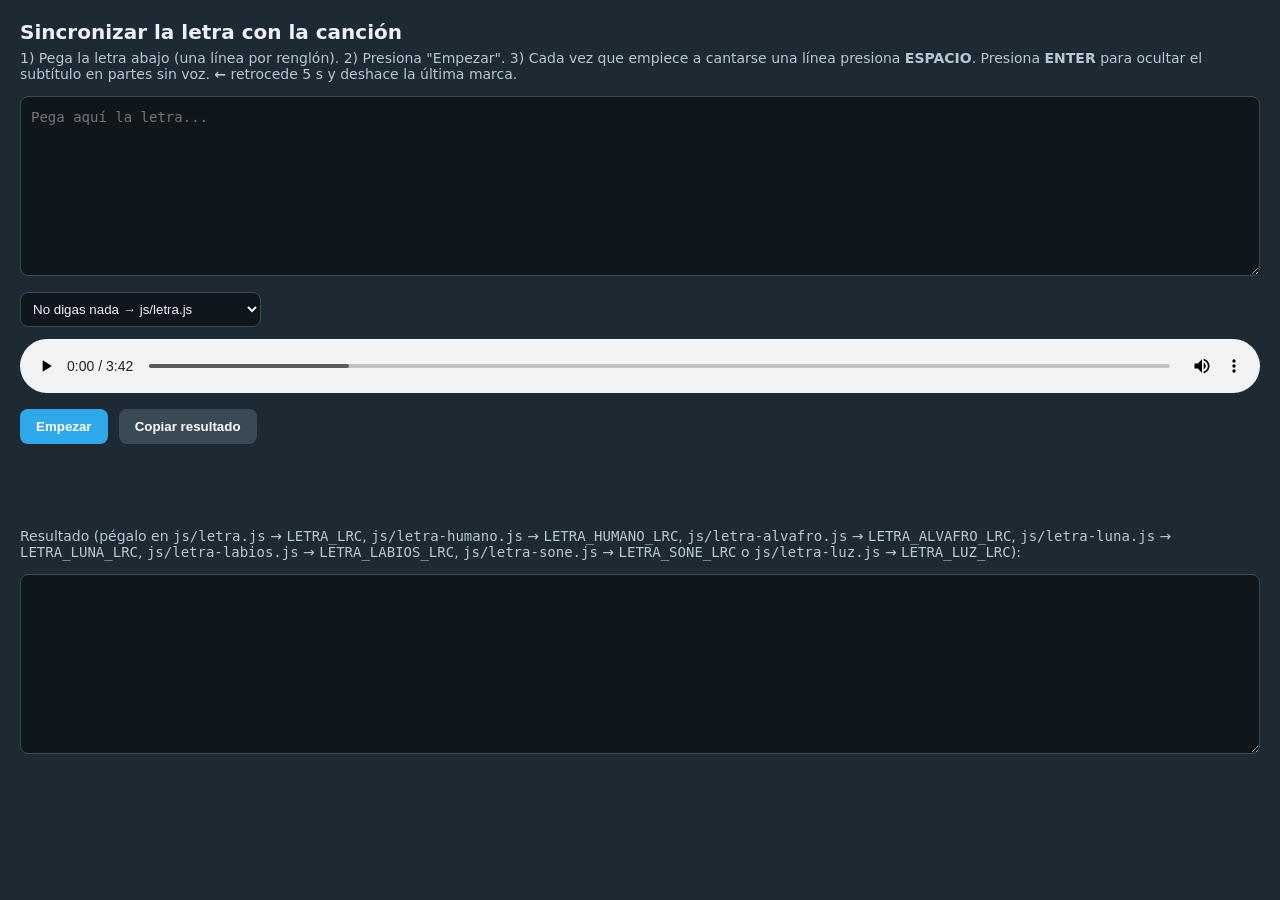
==== sincronizar.html @ a1412877 "Septima cancion" ====
<!DOCTYPE html>
<html lang="es">
<head>
<meta charset="UTF-8">
<meta name="viewport" content="width=device-width, initial-scale=1.0">
<title>Sincronizar letra</title>
<style>
  body { font-family: system-ui, sans-serif; background: #1d2a33; color: #eef; margin: 0; padding: 20px; }
  h1 { font-size: 20px; margin: 0 0 6px; }
  p { color: #b9c7d2; margin: 4px 0 14px; font-size: 14px; }
  textarea { width: 100%; box-sizing: border-box; height: 180px; background: #0f171d; color: #eef; border: 1px solid #3a4a55; border-radius: 8px; padding: 10px; font: 14px/1.5 monospace; }
  audio { width: 100%; margin: 12px 0; }
  select { background: #0f171d; color: #eef; border: 1px solid #3a4a55; border-radius: 8px; padding: 8px; margin-top: 12px; }
  button { background: #2fa9ea; color: #fff; border: 0; border-radius: 8px; padding: 10px 16px; font-weight: 700; cursor: pointer; margin-right: 6px; }
  button.sec { background: #3a4a55; }
  #actual { font-size: 26px; font-weight: 800; min-height: 40px; margin: 14px 0 4px; }
  #siguiente { color: #8fa3b1; min-height: 22px; }
</style>
</head>
<body>
  <h1>Sincronizar la letra con la canción</h1>
  <p>1) Pega la letra abajo (una línea por renglón). 2) Presiona "Empezar". 3) Cada vez que empiece a cantarse una línea presiona <b>ESPACIO</b>. Presiona <b>ENTER</b> para ocultar el subtítulo en partes sin voz. <b>←</b> retrocede 5 s y deshace la última marca.</p>
  <textarea id="entrada" placeholder="Pega aquí la letra..."></textarea>
  <select id="cancion">
    <option value="musica/LATIN MAFIA - No digas nada (LYRIC VIDEO).mp3">No digas nada → js/letra.js</option>
    <option value="musica/LATIN MAFIA Más humano (Audio Oficial).mp3">Más humano → js/letra-humano.js</option>
    <option value="musica/Fred again.., LATIN MAFIA - Piensas En Mi.mp3">Piensas en mí → js/letra-alvafro.js</option>
    <option value="musica/Zoé - Luna (MTV Unplugged).mp3">Luna → js/letra-luna.js</option>
    <option value="musica/Labios Rotos - Zoé Letra. ♡.mp3">Labios rotos → js/letra-labios.js</option>
    <option value="musica/Soñé (Unplugged) - Zoé Letra.mp3">Soñé → js/letra-sone.js</option>
    <option value="musica/Enanitos Verdes - Luz de Día (Letra Lyrics).mp3">Luz de día → js/letra-luz.js</option>
  </select>
  <audio id="audio" controls src="musica/LATIN MAFIA - No digas nada (LYRIC VIDEO).mp3"></audio>
  <button id="empezar">Empezar</button>
  <button id="copiar" class="sec">Copiar resultado</button>
  <div id="actual"></div>
  <div id="siguiente"></div>
  <p>Resultado (pégalo en <code>js/letra.js</code> → <code>LETRA_LRC</code>, <code>js/letra-humano.js</code> → <code>LETRA_HUMANO_LRC</code>, <code>js/letra-alvafro.js</code> → <code>LETRA_ALVAFRO_LRC</code>, <code>js/letra-luna.js</code> → <code>LETRA_LUNA_LRC</code>, <code>js/letra-labios.js</code> → <code>LETRA_LABIOS_LRC</code>, <code>js/letra-sone.js</code> → <code>LETRA_SONE_LRC</code> o <code>js/letra-luz.js</code> → <code>LETRA_LUZ_LRC</code>):</p>
  <textarea id="salida" readonly></textarea>
<script>
  var audio = document.getElementById('audio'), entrada = document.getElementById('entrada'), salida = document.getElementById('salida');
  var lineas = [], i = 0, marcas = [];
  function fmt(t) {
    var m = Math.floor(t / 60), s = (t % 60).toFixed(2);
    return '[' + String(m).padStart(2, '0') + ':' + s.padStart(5, '0') + ']';
  }
  function pintar() {
    document.getElementById('actual').textContent = i > 0 && marcas.length ? marcas[marcas.length - 1].texto : '';
    document.getElementById('siguiente').textContent = i < lineas.length ? 'Siguiente: ' + lineas[i] : '(fin de la letra)';
    salida.value = marcas.map(function (m) { return fmt(m.t) + ' ' + m.texto; }).join('\n');
  }
  document.getElementById('empezar').onclick = function () {
    lineas = entrada.value.split(/\r?\n/).map(function (l) { return l.trim(); }).filter(Boolean);
    i = 0; marcas = [];
    audio.currentTime = 0; audio.play();
    pintar();
  };
  document.getElementById('cancion').onchange = function () { audio.src = this.value; };
  document.getElementById('copiar').onclick = function () { salida.select(); navigator.clipboard.writeText(salida.value); };
  document.addEventListener('keydown', function (e) {
    if (document.activeElement === entrada) return;
    if (e.code === 'Space' && i < lineas.length) { e.preventDefault(); marcas.push({ t: audio.currentTime, texto: lineas[i++] }); pintar(); }
    else if (e.code === 'Enter') { e.preventDefault(); marcas.push({ t: audio.currentTime, texto: '' }); pintar(); }
    else if (e.code === 'ArrowLeft') {
      e.preventDefault();
      var m = marcas.pop(); if (m && m.texto) i--;
      audio.currentTime = Math.max(0, (m ? m.t : audio.currentTime) - 5);
      pintar();
    }
  });
</script>
</body>
</html>
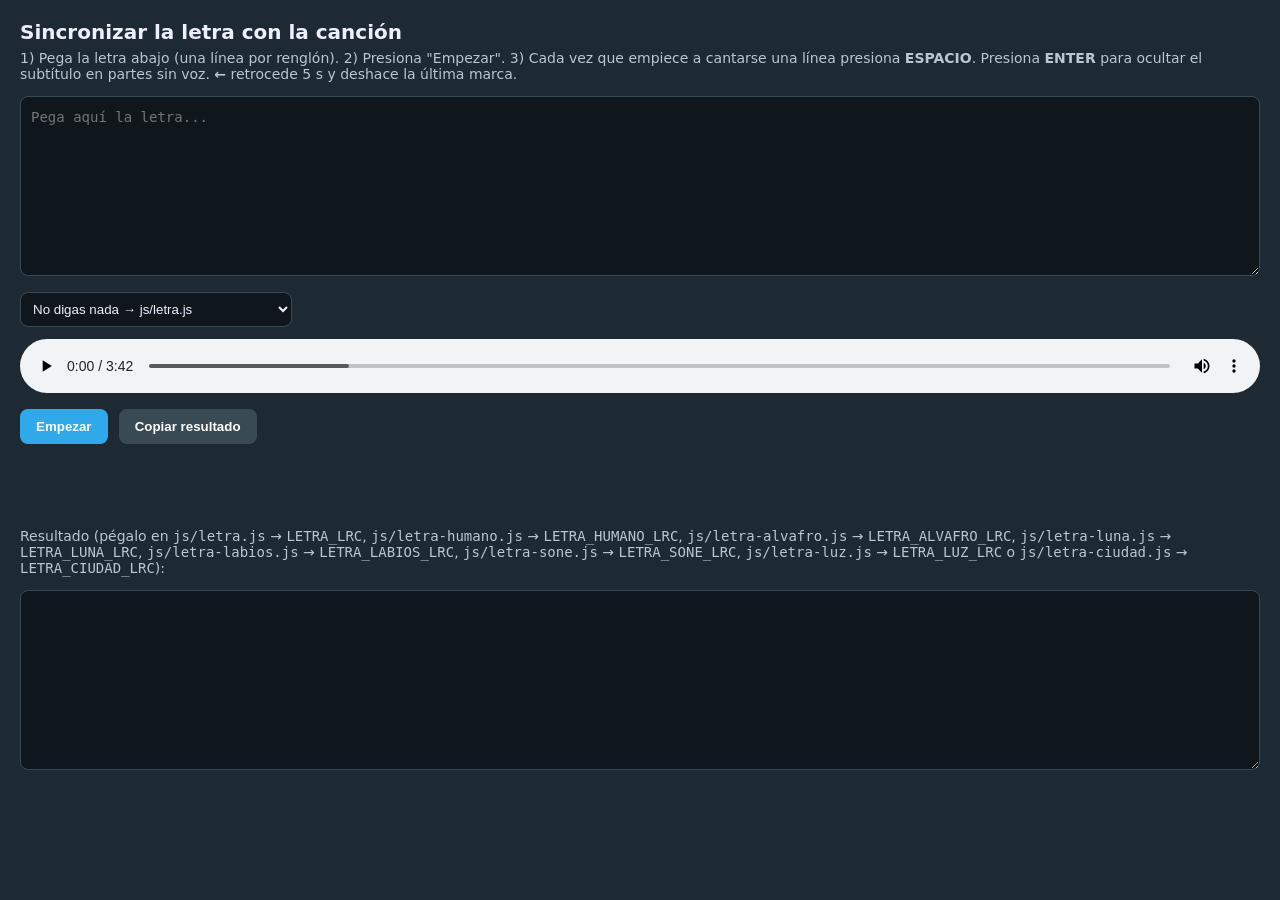
==== commit 5d7d1938: "octava cancion" ====
--- a/sincronizar.html
+++ b/sincronizar.html
@@ -29,13 +29,14 @@
     <option value="musica/Labios Rotos - Zoé Letra. ♡.mp3">Labios rotos → js/letra-labios.js</option>
     <option value="musica/Soñé (Unplugged) - Zoé Letra.mp3">Soñé → js/letra-sone.js</option>
     <option value="musica/Enanitos Verdes - Luz de Día (Letra Lyrics).mp3">Luz de día → js/letra-luz.js</option>
+    <option value="musica/ciudad de las luces; latin mafia letra.mp3">Ciudad de las luces → js/letra-ciudad.js</option>
   </select>
   <audio id="audio" controls src="musica/LATIN MAFIA - No digas nada (LYRIC VIDEO).mp3"></audio>
   <button id="empezar">Empezar</button>
   <button id="copiar" class="sec">Copiar resultado</button>
   <div id="actual"></div>
   <div id="siguiente"></div>
-  <p>Resultado (pégalo en <code>js/letra.js</code> → <code>LETRA_LRC</code>, <code>js/letra-humano.js</code> → <code>LETRA_HUMANO_LRC</code>, <code>js/letra-alvafro.js</code> → <code>LETRA_ALVAFRO_LRC</code>, <code>js/letra-luna.js</code> → <code>LETRA_LUNA_LRC</code>, <code>js/letra-labios.js</code> → <code>LETRA_LABIOS_LRC</code>, <code>js/letra-sone.js</code> → <code>LETRA_SONE_LRC</code> o <code>js/letra-luz.js</code> → <code>LETRA_LUZ_LRC</code>):</p>
+  <p>Resultado (pégalo en <code>js/letra.js</code> → <code>LETRA_LRC</code>, <code>js/letra-humano.js</code> → <code>LETRA_HUMANO_LRC</code>, <code>js/letra-alvafro.js</code> → <code>LETRA_ALVAFRO_LRC</code>, <code>js/letra-luna.js</code> → <code>LETRA_LUNA_LRC</code>, <code>js/letra-labios.js</code> → <code>LETRA_LABIOS_LRC</code>, <code>js/letra-sone.js</code> → <code>LETRA_SONE_LRC</code>, <code>js/letra-luz.js</code> → <code>LETRA_LUZ_LRC</code> o <code>js/letra-ciudad.js</code> → <code>LETRA_CIUDAD_LRC</code>):</p>
   <textarea id="salida" readonly></textarea>
 <script>
   var audio = document.getElementById('audio'), entrada = document.getElementById('entrada'), salida = document.getElementById('salida');
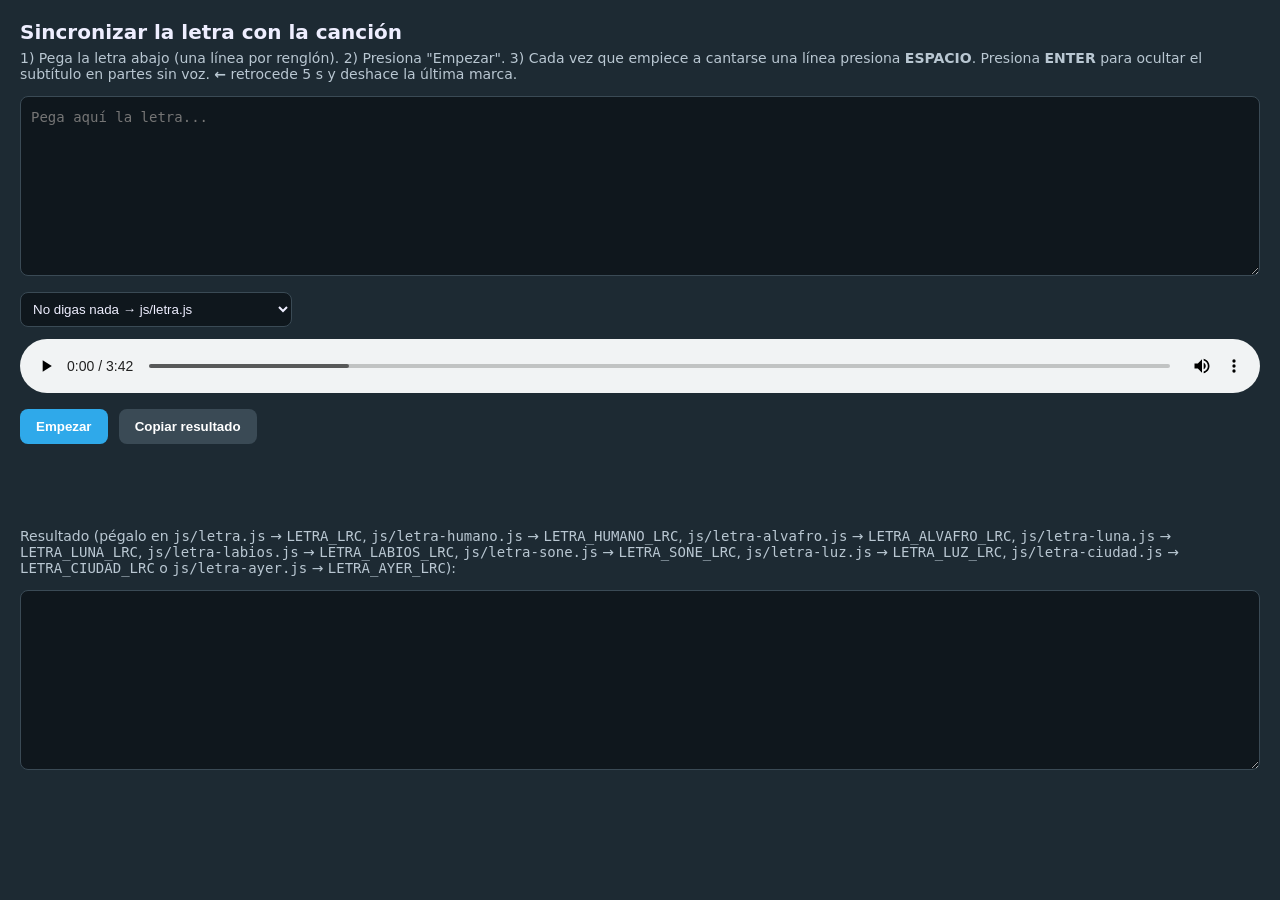
==== commit f3b80b8b: "novena cancion" ====
--- a/sincronizar.html
+++ b/sincronizar.html
@@ -30,13 +30,14 @@
     <option value="musica/Soñé (Unplugged) - Zoé Letra.mp3">Soñé → js/letra-sone.js</option>
     <option value="musica/Enanitos Verdes - Luz de Día (Letra Lyrics).mp3">Luz de día → js/letra-luz.js</option>
     <option value="musica/ciudad de las luces; latin mafia letra.mp3">Ciudad de las luces → js/letra-ciudad.js</option>
+    <option value="musica/Igual que ayer - Enanitos verdes Letra.mp3">Igual que ayer → js/letra-ayer.js</option>
   </select>
   <audio id="audio" controls src="musica/LATIN MAFIA - No digas nada (LYRIC VIDEO).mp3"></audio>
   <button id="empezar">Empezar</button>
   <button id="copiar" class="sec">Copiar resultado</button>
   <div id="actual"></div>
   <div id="siguiente"></div>
-  <p>Resultado (pégalo en <code>js/letra.js</code> → <code>LETRA_LRC</code>, <code>js/letra-humano.js</code> → <code>LETRA_HUMANO_LRC</code>, <code>js/letra-alvafro.js</code> → <code>LETRA_ALVAFRO_LRC</code>, <code>js/letra-luna.js</code> → <code>LETRA_LUNA_LRC</code>, <code>js/letra-labios.js</code> → <code>LETRA_LABIOS_LRC</code>, <code>js/letra-sone.js</code> → <code>LETRA_SONE_LRC</code>, <code>js/letra-luz.js</code> → <code>LETRA_LUZ_LRC</code> o <code>js/letra-ciudad.js</code> → <code>LETRA_CIUDAD_LRC</code>):</p>
+  <p>Resultado (pégalo en <code>js/letra.js</code> → <code>LETRA_LRC</code>, <code>js/letra-humano.js</code> → <code>LETRA_HUMANO_LRC</code>, <code>js/letra-alvafro.js</code> → <code>LETRA_ALVAFRO_LRC</code>, <code>js/letra-luna.js</code> → <code>LETRA_LUNA_LRC</code>, <code>js/letra-labios.js</code> → <code>LETRA_LABIOS_LRC</code>, <code>js/letra-sone.js</code> → <code>LETRA_SONE_LRC</code>, <code>js/letra-luz.js</code> → <code>LETRA_LUZ_LRC</code>, <code>js/letra-ciudad.js</code> → <code>LETRA_CIUDAD_LRC</code> o <code>js/letra-ayer.js</code> → <code>LETRA_AYER_LRC</code>):</p>
   <textarea id="salida" readonly></textarea>
 <script>
   var audio = document.getElementById('audio'), entrada = document.getElementById('entrada'), salida = document.getElementById('salida');
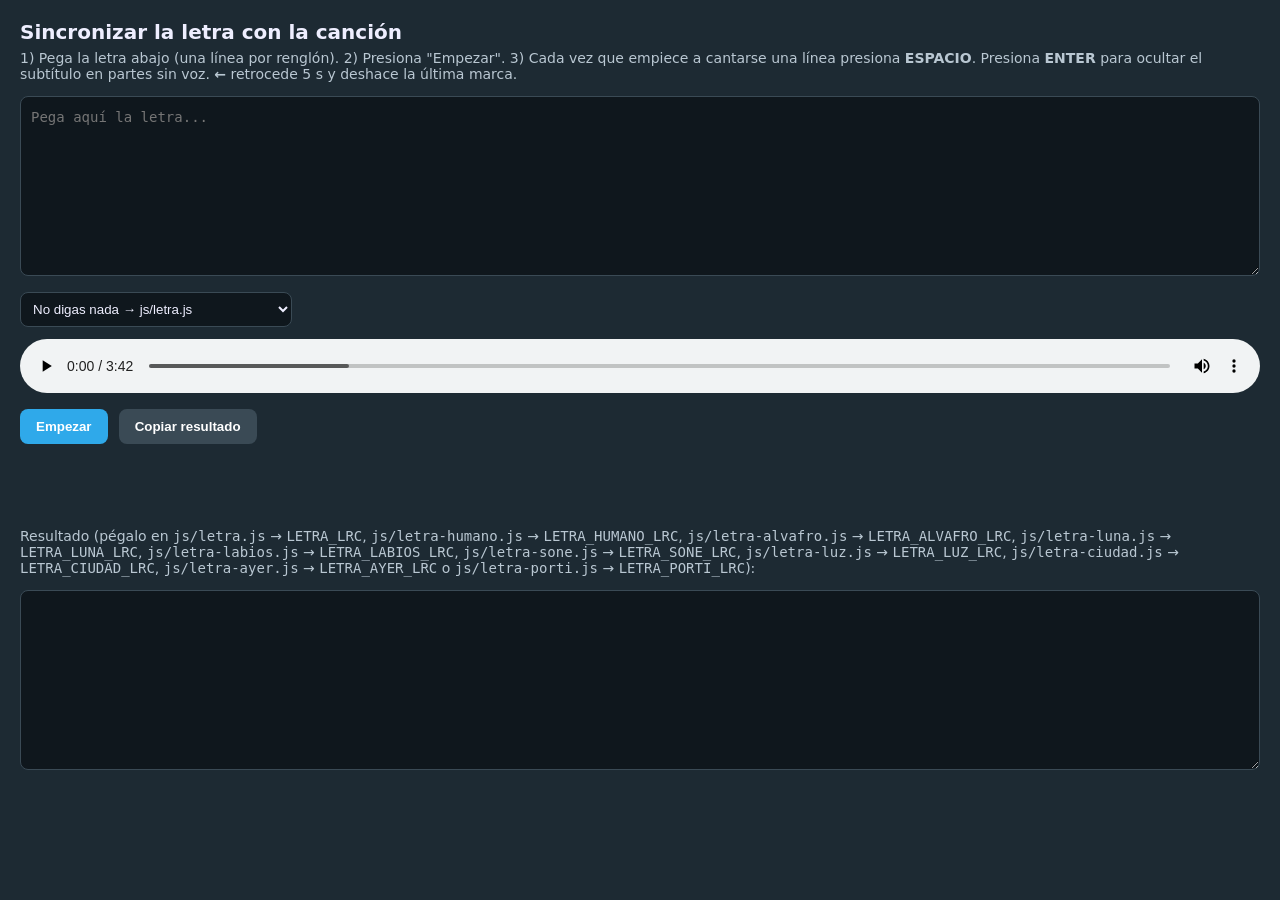
==== commit 54a02067: "Decima cancion" ====
--- a/sincronizar.html
+++ b/sincronizar.html
@@ -31,13 +31,14 @@
     <option value="musica/Enanitos Verdes - Luz de Día (Letra Lyrics).mp3">Luz de día → js/letra-luz.js</option>
     <option value="musica/ciudad de las luces; latin mafia letra.mp3">Ciudad de las luces → js/letra-ciudad.js</option>
     <option value="musica/Igual que ayer - Enanitos verdes Letra.mp3">Igual que ayer → js/letra-ayer.js</option>
+    <option value="musica/Juanes - Es Por Ti (Official Music Video).mp3">Es por ti → js/letra-porti.js</option>
   </select>
   <audio id="audio" controls src="musica/LATIN MAFIA - No digas nada (LYRIC VIDEO).mp3"></audio>
   <button id="empezar">Empezar</button>
   <button id="copiar" class="sec">Copiar resultado</button>
   <div id="actual"></div>
   <div id="siguiente"></div>
-  <p>Resultado (pégalo en <code>js/letra.js</code> → <code>LETRA_LRC</code>, <code>js/letra-humano.js</code> → <code>LETRA_HUMANO_LRC</code>, <code>js/letra-alvafro.js</code> → <code>LETRA_ALVAFRO_LRC</code>, <code>js/letra-luna.js</code> → <code>LETRA_LUNA_LRC</code>, <code>js/letra-labios.js</code> → <code>LETRA_LABIOS_LRC</code>, <code>js/letra-sone.js</code> → <code>LETRA_SONE_LRC</code>, <code>js/letra-luz.js</code> → <code>LETRA_LUZ_LRC</code>, <code>js/letra-ciudad.js</code> → <code>LETRA_CIUDAD_LRC</code> o <code>js/letra-ayer.js</code> → <code>LETRA_AYER_LRC</code>):</p>
+  <p>Resultado (pégalo en <code>js/letra.js</code> → <code>LETRA_LRC</code>, <code>js/letra-humano.js</code> → <code>LETRA_HUMANO_LRC</code>, <code>js/letra-alvafro.js</code> → <code>LETRA_ALVAFRO_LRC</code>, <code>js/letra-luna.js</code> → <code>LETRA_LUNA_LRC</code>, <code>js/letra-labios.js</code> → <code>LETRA_LABIOS_LRC</code>, <code>js/letra-sone.js</code> → <code>LETRA_SONE_LRC</code>, <code>js/letra-luz.js</code> → <code>LETRA_LUZ_LRC</code>, <code>js/letra-ciudad.js</code> → <code>LETRA_CIUDAD_LRC</code>, <code>js/letra-ayer.js</code> → <code>LETRA_AYER_LRC</code> o <code>js/letra-porti.js</code> → <code>LETRA_PORTI_LRC</code>):</p>
   <textarea id="salida" readonly></textarea>
 <script>
   var audio = document.getElementById('audio'), entrada = document.getElementById('entrada'), salida = document.getElementById('salida');
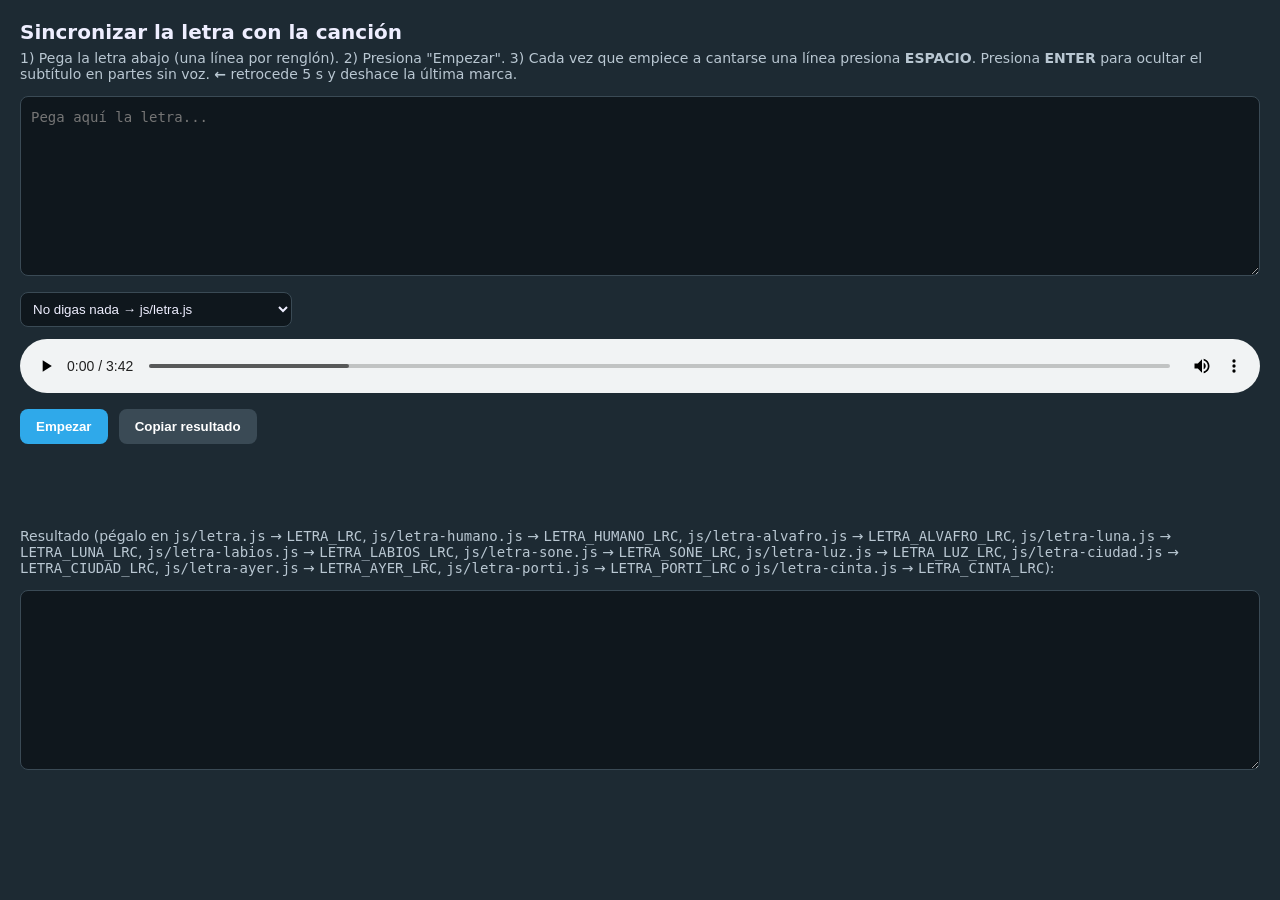
==== commit 9c388255: "add song Burno Marts" ====
--- a/sincronizar.html
+++ b/sincronizar.html
@@ -32,13 +32,14 @@
     <option value="musica/ciudad de las luces; latin mafia letra.mp3">Ciudad de las luces → js/letra-ciudad.js</option>
     <option value="musica/Igual que ayer - Enanitos verdes Letra.mp3">Igual que ayer → js/letra-ayer.js</option>
     <option value="musica/Juanes - Es Por Ti (Official Music Video).mp3">Es por ti → js/letra-porti.js</option>
+    <option value="musica/Bruno Mars - Just The Way You Are Sub. Español + Lyrics.mp3">Just the way you are → js/letra-cinta.js</option>
   </select>
   <audio id="audio" controls src="musica/LATIN MAFIA - No digas nada (LYRIC VIDEO).mp3"></audio>
   <button id="empezar">Empezar</button>
   <button id="copiar" class="sec">Copiar resultado</button>
   <div id="actual"></div>
   <div id="siguiente"></div>
-  <p>Resultado (pégalo en <code>js/letra.js</code> → <code>LETRA_LRC</code>, <code>js/letra-humano.js</code> → <code>LETRA_HUMANO_LRC</code>, <code>js/letra-alvafro.js</code> → <code>LETRA_ALVAFRO_LRC</code>, <code>js/letra-luna.js</code> → <code>LETRA_LUNA_LRC</code>, <code>js/letra-labios.js</code> → <code>LETRA_LABIOS_LRC</code>, <code>js/letra-sone.js</code> → <code>LETRA_SONE_LRC</code>, <code>js/letra-luz.js</code> → <code>LETRA_LUZ_LRC</code>, <code>js/letra-ciudad.js</code> → <code>LETRA_CIUDAD_LRC</code>, <code>js/letra-ayer.js</code> → <code>LETRA_AYER_LRC</code> o <code>js/letra-porti.js</code> → <code>LETRA_PORTI_LRC</code>):</p>
+  <p>Resultado (pégalo en <code>js/letra.js</code> → <code>LETRA_LRC</code>, <code>js/letra-humano.js</code> → <code>LETRA_HUMANO_LRC</code>, <code>js/letra-alvafro.js</code> → <code>LETRA_ALVAFRO_LRC</code>, <code>js/letra-luna.js</code> → <code>LETRA_LUNA_LRC</code>, <code>js/letra-labios.js</code> → <code>LETRA_LABIOS_LRC</code>, <code>js/letra-sone.js</code> → <code>LETRA_SONE_LRC</code>, <code>js/letra-luz.js</code> → <code>LETRA_LUZ_LRC</code>, <code>js/letra-ciudad.js</code> → <code>LETRA_CIUDAD_LRC</code>, <code>js/letra-ayer.js</code> → <code>LETRA_AYER_LRC</code>, <code>js/letra-porti.js</code> → <code>LETRA_PORTI_LRC</code> o <code>js/letra-cinta.js</code> → <code>LETRA_CINTA_LRC</code>):</p>
   <textarea id="salida" readonly></textarea>
 <script>
   var audio = document.getElementById('audio'), entrada = document.getElementById('entrada'), salida = document.getElementById('salida');
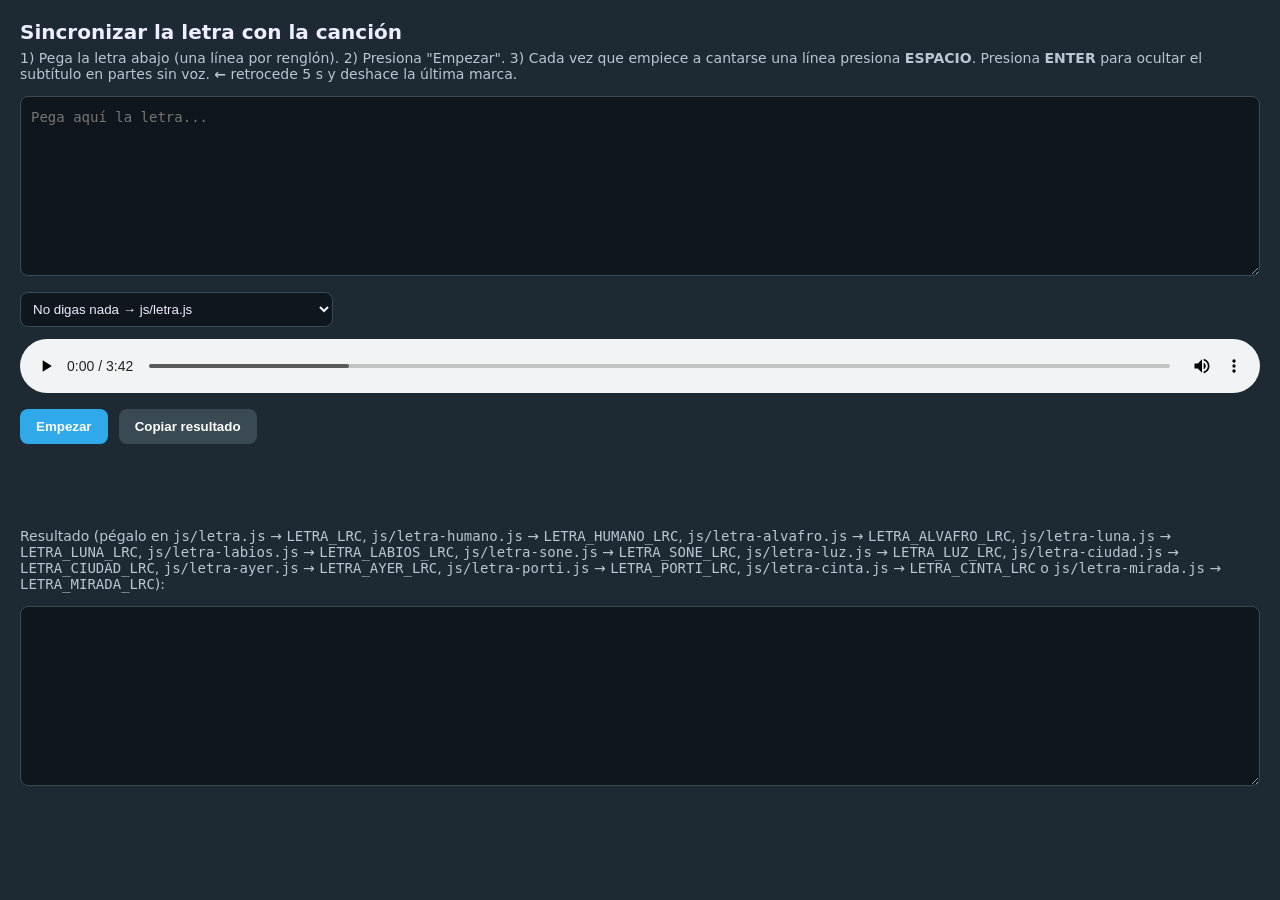
==== commit 8beabcdb: "eleven song playlist" ====
--- a/sincronizar.html
+++ b/sincronizar.html
@@ -33,13 +33,14 @@
     <option value="musica/Igual que ayer - Enanitos verdes Letra.mp3">Igual que ayer → js/letra-ayer.js</option>
     <option value="musica/Juanes - Es Por Ti (Official Music Video).mp3">Es por ti → js/letra-porti.js</option>
     <option value="musica/Bruno Mars - Just The Way You Are Sub. Español + Lyrics.mp3">Just the way you are → js/letra-cinta.js</option>
+    <option value="musica/Frankie Valli - Can't take my eyes off of you (I Love You Baby)-[traducida sub. español].mp3">Can't take my eyes off you → js/letra-mirada.js</option>
   </select>
   <audio id="audio" controls src="musica/LATIN MAFIA - No digas nada (LYRIC VIDEO).mp3"></audio>
   <button id="empezar">Empezar</button>
   <button id="copiar" class="sec">Copiar resultado</button>
   <div id="actual"></div>
   <div id="siguiente"></div>
-  <p>Resultado (pégalo en <code>js/letra.js</code> → <code>LETRA_LRC</code>, <code>js/letra-humano.js</code> → <code>LETRA_HUMANO_LRC</code>, <code>js/letra-alvafro.js</code> → <code>LETRA_ALVAFRO_LRC</code>, <code>js/letra-luna.js</code> → <code>LETRA_LUNA_LRC</code>, <code>js/letra-labios.js</code> → <code>LETRA_LABIOS_LRC</code>, <code>js/letra-sone.js</code> → <code>LETRA_SONE_LRC</code>, <code>js/letra-luz.js</code> → <code>LETRA_LUZ_LRC</code>, <code>js/letra-ciudad.js</code> → <code>LETRA_CIUDAD_LRC</code>, <code>js/letra-ayer.js</code> → <code>LETRA_AYER_LRC</code>, <code>js/letra-porti.js</code> → <code>LETRA_PORTI_LRC</code> o <code>js/letra-cinta.js</code> → <code>LETRA_CINTA_LRC</code>):</p>
+  <p>Resultado (pégalo en <code>js/letra.js</code> → <code>LETRA_LRC</code>, <code>js/letra-humano.js</code> → <code>LETRA_HUMANO_LRC</code>, <code>js/letra-alvafro.js</code> → <code>LETRA_ALVAFRO_LRC</code>, <code>js/letra-luna.js</code> → <code>LETRA_LUNA_LRC</code>, <code>js/letra-labios.js</code> → <code>LETRA_LABIOS_LRC</code>, <code>js/letra-sone.js</code> → <code>LETRA_SONE_LRC</code>, <code>js/letra-luz.js</code> → <code>LETRA_LUZ_LRC</code>, <code>js/letra-ciudad.js</code> → <code>LETRA_CIUDAD_LRC</code>, <code>js/letra-ayer.js</code> → <code>LETRA_AYER_LRC</code>, <code>js/letra-porti.js</code> → <code>LETRA_PORTI_LRC</code>, <code>js/letra-cinta.js</code> → <code>LETRA_CINTA_LRC</code> o <code>js/letra-mirada.js</code> → <code>LETRA_MIRADA_LRC</code>):</p>
   <textarea id="salida" readonly></textarea>
 <script>
   var audio = document.getElementById('audio'), entrada = document.getElementById('entrada'), salida = document.getElementById('salida');
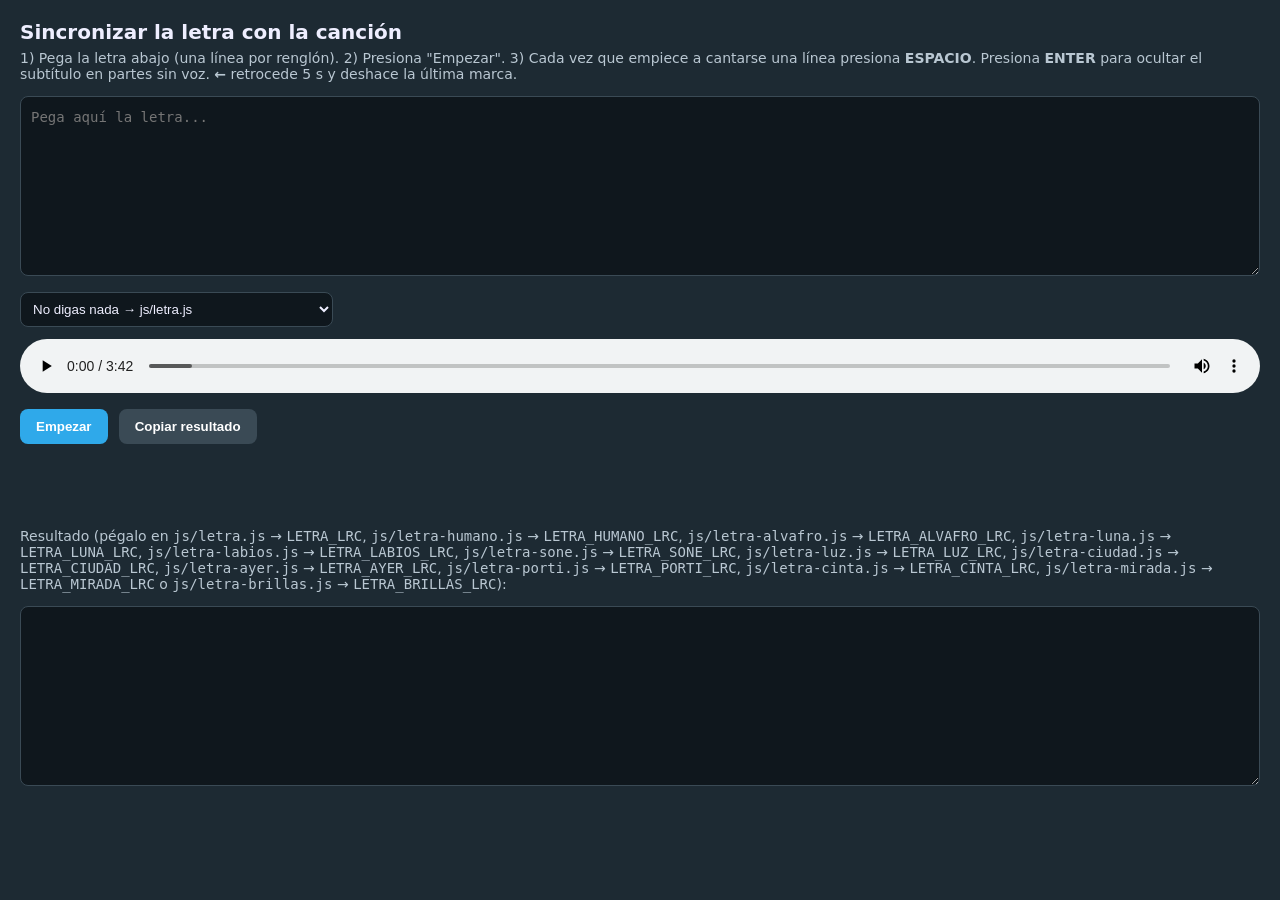
==== commit 3a31bb05: "12" ====
--- a/sincronizar.html
+++ b/sincronizar.html
@@ -34,13 +34,14 @@
     <option value="musica/Juanes - Es Por Ti (Official Music Video).mp3">Es por ti → js/letra-porti.js</option>
     <option value="musica/Bruno Mars - Just The Way You Are Sub. Español + Lyrics.mp3">Just the way you are → js/letra-cinta.js</option>
     <option value="musica/Frankie Valli - Can't take my eyes off of you (I Love You Baby)-[traducida sub. español].mp3">Can't take my eyes off you → js/letra-mirada.js</option>
+    <option value="musica/León Larregui - Brillas (Letra).mp3">Brillas → js/letra-brillas.js</option>
   </select>
   <audio id="audio" controls src="musica/LATIN MAFIA - No digas nada (LYRIC VIDEO).mp3"></audio>
   <button id="empezar">Empezar</button>
   <button id="copiar" class="sec">Copiar resultado</button>
   <div id="actual"></div>
   <div id="siguiente"></div>
-  <p>Resultado (pégalo en <code>js/letra.js</code> → <code>LETRA_LRC</code>, <code>js/letra-humano.js</code> → <code>LETRA_HUMANO_LRC</code>, <code>js/letra-alvafro.js</code> → <code>LETRA_ALVAFRO_LRC</code>, <code>js/letra-luna.js</code> → <code>LETRA_LUNA_LRC</code>, <code>js/letra-labios.js</code> → <code>LETRA_LABIOS_LRC</code>, <code>js/letra-sone.js</code> → <code>LETRA_SONE_LRC</code>, <code>js/letra-luz.js</code> → <code>LETRA_LUZ_LRC</code>, <code>js/letra-ciudad.js</code> → <code>LETRA_CIUDAD_LRC</code>, <code>js/letra-ayer.js</code> → <code>LETRA_AYER_LRC</code>, <code>js/letra-porti.js</code> → <code>LETRA_PORTI_LRC</code>, <code>js/letra-cinta.js</code> → <code>LETRA_CINTA_LRC</code> o <code>js/letra-mirada.js</code> → <code>LETRA_MIRADA_LRC</code>):</p>
+  <p>Resultado (pégalo en <code>js/letra.js</code> → <code>LETRA_LRC</code>, <code>js/letra-humano.js</code> → <code>LETRA_HUMANO_LRC</code>, <code>js/letra-alvafro.js</code> → <code>LETRA_ALVAFRO_LRC</code>, <code>js/letra-luna.js</code> → <code>LETRA_LUNA_LRC</code>, <code>js/letra-labios.js</code> → <code>LETRA_LABIOS_LRC</code>, <code>js/letra-sone.js</code> → <code>LETRA_SONE_LRC</code>, <code>js/letra-luz.js</code> → <code>LETRA_LUZ_LRC</code>, <code>js/letra-ciudad.js</code> → <code>LETRA_CIUDAD_LRC</code>, <code>js/letra-ayer.js</code> → <code>LETRA_AYER_LRC</code>, <code>js/letra-porti.js</code> → <code>LETRA_PORTI_LRC</code>, <code>js/letra-cinta.js</code> → <code>LETRA_CINTA_LRC</code>, <code>js/letra-mirada.js</code> → <code>LETRA_MIRADA_LRC</code> o <code>js/letra-brillas.js</code> → <code>LETRA_BRILLAS_LRC</code>):</p>
   <textarea id="salida" readonly></textarea>
 <script>
   var audio = document.getElementById('audio'), entrada = document.getElementById('entrada'), salida = document.getElementById('salida');
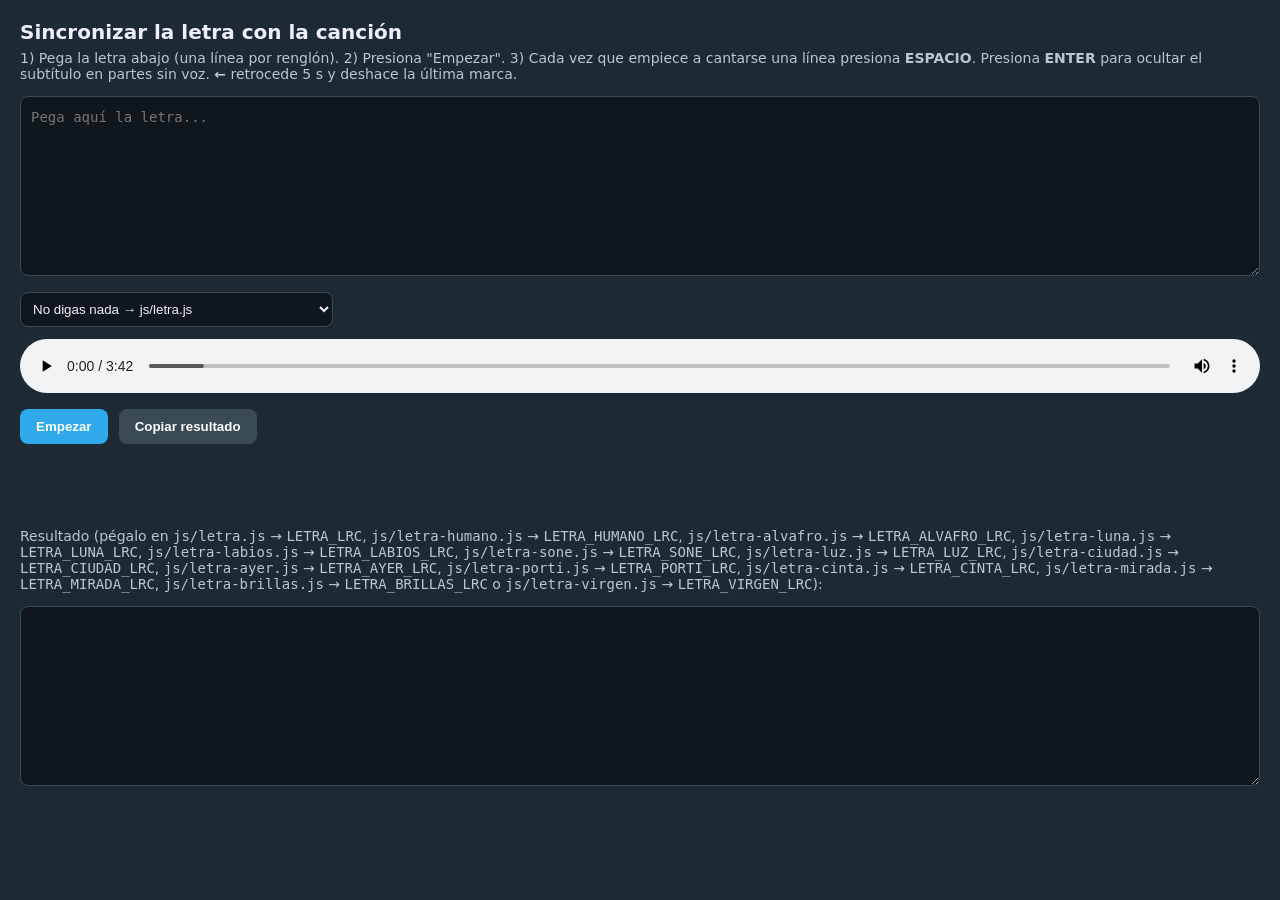
==== commit 16e805cd: "por ti" ====
--- a/sincronizar.html
+++ b/sincronizar.html
@@ -35,13 +35,14 @@
     <option value="musica/Bruno Mars - Just The Way You Are Sub. Español + Lyrics.mp3">Just the way you are → js/letra-cinta.js</option>
     <option value="musica/Frankie Valli - Can't take my eyes off of you (I Love You Baby)-[traducida sub. español].mp3">Can't take my eyes off you → js/letra-mirada.js</option>
     <option value="musica/León Larregui - Brillas (Letra).mp3">Brillas → js/letra-brillas.js</option>
+    <option value="musica/Adolescent's Orquesta - Virgen (Audio Oficial).mp3">Virgen → js/letra-virgen.js</option>
   </select>
   <audio id="audio" controls src="musica/LATIN MAFIA - No digas nada (LYRIC VIDEO).mp3"></audio>
   <button id="empezar">Empezar</button>
   <button id="copiar" class="sec">Copiar resultado</button>
   <div id="actual"></div>
   <div id="siguiente"></div>
-  <p>Resultado (pégalo en <code>js/letra.js</code> → <code>LETRA_LRC</code>, <code>js/letra-humano.js</code> → <code>LETRA_HUMANO_LRC</code>, <code>js/letra-alvafro.js</code> → <code>LETRA_ALVAFRO_LRC</code>, <code>js/letra-luna.js</code> → <code>LETRA_LUNA_LRC</code>, <code>js/letra-labios.js</code> → <code>LETRA_LABIOS_LRC</code>, <code>js/letra-sone.js</code> → <code>LETRA_SONE_LRC</code>, <code>js/letra-luz.js</code> → <code>LETRA_LUZ_LRC</code>, <code>js/letra-ciudad.js</code> → <code>LETRA_CIUDAD_LRC</code>, <code>js/letra-ayer.js</code> → <code>LETRA_AYER_LRC</code>, <code>js/letra-porti.js</code> → <code>LETRA_PORTI_LRC</code>, <code>js/letra-cinta.js</code> → <code>LETRA_CINTA_LRC</code>, <code>js/letra-mirada.js</code> → <code>LETRA_MIRADA_LRC</code> o <code>js/letra-brillas.js</code> → <code>LETRA_BRILLAS_LRC</code>):</p>
+  <p>Resultado (pégalo en <code>js/letra.js</code> → <code>LETRA_LRC</code>, <code>js/letra-humano.js</code> → <code>LETRA_HUMANO_LRC</code>, <code>js/letra-alvafro.js</code> → <code>LETRA_ALVAFRO_LRC</code>, <code>js/letra-luna.js</code> → <code>LETRA_LUNA_LRC</code>, <code>js/letra-labios.js</code> → <code>LETRA_LABIOS_LRC</code>, <code>js/letra-sone.js</code> → <code>LETRA_SONE_LRC</code>, <code>js/letra-luz.js</code> → <code>LETRA_LUZ_LRC</code>, <code>js/letra-ciudad.js</code> → <code>LETRA_CIUDAD_LRC</code>, <code>js/letra-ayer.js</code> → <code>LETRA_AYER_LRC</code>, <code>js/letra-porti.js</code> → <code>LETRA_PORTI_LRC</code>, <code>js/letra-cinta.js</code> → <code>LETRA_CINTA_LRC</code>, <code>js/letra-mirada.js</code> → <code>LETRA_MIRADA_LRC</code>, <code>js/letra-brillas.js</code> → <code>LETRA_BRILLAS_LRC</code> o <code>js/letra-virgen.js</code> → <code>LETRA_VIRGEN_LRC</code>):</p>
   <textarea id="salida" readonly></textarea>
 <script>
   var audio = document.getElementById('audio'), entrada = document.getElementById('entrada'), salida = document.getElementById('salida');
